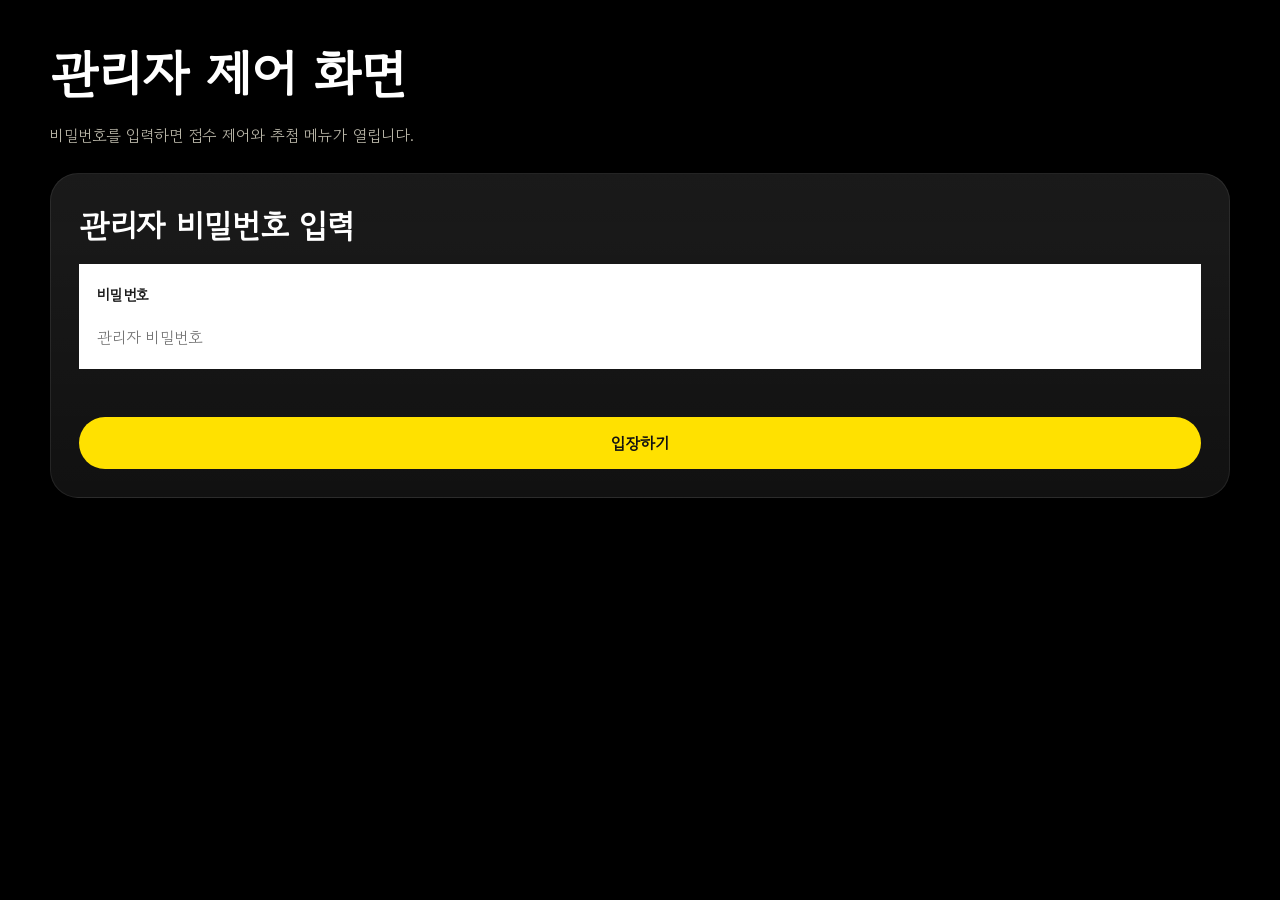
==== admin.html @ 6914e25c "디자인 작업 1차" ====
<!doctype html>
<html lang="ko">
  <head>
    <meta charset="UTF-8" />
    <meta name="viewport" content="width=device-width, initial-scale=1.0" />
    <title>덕담 메시지월 관리자</title>
    <link rel="preconnect" href="https://fonts.googleapis.com" />
    <link rel="preconnect" href="https://fonts.gstatic.com" crossorigin />
    <link
      href="https://fonts.googleapis.com/css2?family=Gowun+Dodum&family=Marcellus&display=swap"
      rel="stylesheet"
    />
    <link rel="stylesheet" href="./styles.css?v=admin-mobile-6" />
  </head>
  <body class="admin-page">
    <div class="page-shell">
      <header class="admin-hero">
        <h1>관리자 제어 화면</h1>
        <p>비밀번호를 입력하면 접수 제어와 추첨 메뉴가 열립니다.</p>
      </header>

      <section class="card-panel auth-panel" id="admin-auth-section">
        <div class="section-head admin-auth-head">
          <div>
            <h2>관리자 비밀번호 입력</h2>
          </div>
        </div>

        <form class="message-form" id="admin-auth-form">
          <div class="admin-auth-card">
            <label class="field">
              <span>비밀번호</span>
              <input id="admin-password" name="password" type="password" placeholder="관리자 비밀번호" required />
            </label>
          </div>

          <div class="admin-auth-meta">
            <p id="admin-login-status"></p>
          </div>

          <button class="primary-button guest-submit-button admin-submit-button" type="submit">입장하기</button>
        </form>
      </section>

      <main class="admin-layout" id="admin-control-section" hidden>
        <section class="card-panel admin-control-panel">
          <div class="section-head">
            <div>
              <p class="section-kicker">Event Control</p>
              <h2>접수 상태</h2>
            </div>
            <span class="status-pill is-open" id="admin-status-pill">접수 중</span>
          </div>

          <div class="admin-toolbar">
            <button class="primary-button admin-action-button" id="toggle-submission-button" type="button">
              덕담 접수 중지하기
            </button>
            <button class="secondary-button admin-ghost-button" id="sign-out-button" type="button" hidden>
              로그아웃
            </button>
          </div>

          <div class="admin-stats">
            <div class="stat-box">
              <span class="stat-label">전체 덕담</span>
              <strong class="stat-value" id="message-count">0</strong>
            </div>
            <div class="stat-box">
              <span class="stat-label">누적 추첨</span>
              <strong class="stat-value" id="winner-count">0회</strong>
            </div>
          </div>
          <p class="inline-status" id="admin-control-status">관리자 로그인 상태입니다.</p>
        </section>

        <section class="card-panel admin-draw-panel">
          <div class="section-head">
            <div>
              <p class="section-kicker">Lucky Draw</p>
              <h2>랜덤 추첨</h2>
              <p class="inline-status">덕담 접수를 중지해야 랜덤 추첨이 가능합니다.</p>
            </div>
          </div>

          <button class="primary-button admin-action-button" id="draw-winner-button" type="button">
            랜덤으로 한 명 선정하기
          </button>

          <article class="winner-card" id="winner-card">
            <p class="winner-badge">당첨자 발표</p>
            <h3 id="winner-name">아직 추첨 전입니다</h3>
            <p id="winner-message">
              버튼을 누르면 등록된 덕담 중 하나가 여기 표시됩니다.
            </p>
          </article>
        </section>

        <section class="card-panel admin-list-panel">
          <div class="section-head">
            <div>
              <p class="section-kicker">Entries</p>
              <h2>등록된 덕담 목록</h2>
            </div>
          </div>

          <div class="admin-message-list" id="admin-message-list"></div>
        </section>
      </main>
    </div>

    <script type="module" src="./admin.js?v=admin-mobile-6"></script>
  </body>
</html>
---- styles.css ----
:root {
  --bg: #f8f0e7;
  --bg-accent: #f1dfcf;
  --surface: rgba(255, 251, 247, 0.86);
  --surface-strong: #fffaf4;
  --text: #35251f;
  --muted: #7f655a;
  --line: rgba(90, 61, 47, 0.12);
  --primary: #c56a4a;
  --primary-strong: #a85235;
  --green: #2f7d55;
  --red: #b14d4d;
  --shadow: 0 24px 60px rgba(103, 67, 52, 0.12);
  --radius-lg: 28px;
  --radius-md: 20px;
  --radius-sm: 14px;
}

* {
  box-sizing: border-box;
}

[hidden] {
  display: none !important;
}

body {
  margin: 0;
  min-height: 100vh;
  color: var(--text);
  font-family: "Gowun Dodum", sans-serif;
  background:
    radial-gradient(circle at top left, rgba(255, 255, 255, 0.75), transparent 32%),
    linear-gradient(135deg, #f8efe6 0%, #f4e3d4 52%, #ebd4c6 100%);
}

body::before,
body::after {
  content: "";
  position: fixed;
  inset: auto;
  z-index: -1;
  border-radius: 999px;
  filter: blur(10px);
}

body::before {
  width: 240px;
  height: 240px;
  top: 80px;
  right: -60px;
  background: rgba(197, 106, 74, 0.14);
}

body::after {
  width: 260px;
  height: 260px;
  left: -90px;
  bottom: 120px;
  background: rgba(142, 104, 72, 0.1);
}

.page-shell {
  width: min(1180px, calc(100% - 32px));
  margin: 0 auto;
  padding: 36px 0 56px;
}

.guest-page {
  background: #000000;
  color: #fffdf6;
}

.admin-page {
  background: #000000;
  color: #fffdf6;
}

.guest-page::before {
  display: none;
}

.guest-page::after {
  display: none;
}

.admin-page::before,
.admin-page::after {
  display: none;
}

.hero {
  padding: 36px 32px;
  text-align: center;
}

.hero.compact {
  padding-bottom: 24px;
}

.hero-eyebrow,
.section-kicker,
.winner-badge {
  margin: 0 0 10px;
  color: var(--primary-strong);
  letter-spacing: 0.16em;
  text-transform: uppercase;
  font-size: 0.75rem;
}

.hero h1,
.section-head h2,
.winner-card h3 {
  margin: 0;
  font-family: "Marcellus", serif;
  font-weight: 400;
}

.hero h1 {
  font-size: clamp(2.1rem, 5vw, 4.2rem);
  line-height: 1.1;
}

.hero-copy {
  width: min(620px, 100%);
  margin: 18px auto 0;
  color: var(--muted);
  font-size: 1.02rem;
  line-height: 1.75;
}

.guest-layout,
.admin-layout {
  display: grid;
  gap: 22px;
}

.guest-layout {
  grid-template-columns: 1.55fr 1fr;
  align-items: start;
}

.admin-layout {
  grid-template-columns: repeat(2, minmax(0, 1fr));
}

.admin-list-panel {
  grid-column: 1 / -1;
}

.card-panel {
  border: 1px solid rgba(255, 255, 255, 0.62);
  border-radius: var(--radius-lg);
  padding: 28px;
  background: var(--surface);
  box-shadow: var(--shadow);
  backdrop-filter: blur(12px);
}

.admin-page .card-panel {
  border-color: rgba(255, 255, 255, 0.08);
  background:
    linear-gradient(180deg, rgba(255, 255, 255, 0.08), rgba(255, 255, 255, 0.04)),
    rgba(9, 9, 9, 0.82);
  box-shadow: none;
  color: #fffdf6;
}

.guest-stage {
  display: grid;
  gap: 28px;
}

.admin-hero {
  margin-bottom: 24px;
}

.admin-hero h1 {
  margin: 0;
  color: #ffffff;
  font-family: "Gowun Dodum", sans-serif;
  font-size: clamp(2rem, 6vw, 3.2rem);
  font-weight: 700;
}

.admin-hero p {
  margin: 12px 0 0;
  color: rgba(255, 251, 232, 0.72);
  line-height: 1.7;
}

.guest-wall-section {
  min-height: 100svh;
  display: grid;
  align-content: start;
  gap: 24px;
  padding: 8px 0 24px;
}

.guest-wall-copy {
  width: min(680px, 100%);
}

.guest-wall-copy h1 {
  margin: 0;
  font-family: "Gowun Dodum", sans-serif;
  font-size: clamp(2.2rem, 8vw, 4.6rem);
  font-weight: 700;
  line-height: 1.05;
}

.guest-wall-copy p {
  margin: 16px 0 0;
  max-width: 30rem;
  color: rgba(255, 251, 232, 0.72);
  line-height: 1.75;
}

.guest-winner-banner.winner-banner {
  margin-bottom: 0;
  width: fit-content;
  max-width: 100%;
  margin-inline: auto;
  padding: 14px 18px;
  border: 0 !important;
  background: rgba(90, 90, 90, 0.5) !important;
  box-shadow: none !important;
  color: #fffbea;
  border-radius: 18px;
}

.guest-winner-banner .winner-badge,
.guest-winner-banner p {
  color: inherit;
}

.guest-winner-banner #winner-banner-bubble {
  margin-top: 6px;
  display: flex;
  justify-content: center;
}

.guest-winner-banner .winner-badge {
  margin-bottom: 8px;
  width: 100%;
  text-align: center;
  font-size: 1.2rem;
  font-weight: 700;
  letter-spacing: 0;
  text-transform: none;
  color: #ffe100;
}

.winner-bubble {
  width: min(100%, 320px);
  min-width: min(100%, 320px);
  height: auto;
  min-height: 58px;
  padding-right: 10px;
}

.guest-wall-board {
  position: relative;
  overflow: hidden;
  display: grid;
  gap: 10px;
  min-height: 58vh;
  padding: 18px 0 8px;
  mask-image: linear-gradient(180deg, transparent 0%, #000 8%, #000 92%, transparent 100%);
}

.message-lane {
  overflow: hidden;
}

.message-track {
  width: max-content;
  display: flex;
  align-items: center;
  gap: 10px;
  animation: guest-marquee var(--lane-duration, 52s) linear infinite;
}

.message-lane.is-reverse .message-track {
  animation-direction: reverse;
}

.message-slot {
  width: 188px;
  min-width: 188px;
  height: 58px;
  border-radius: 999px;
}

.message-slot.is-message {
  display: flex;
  align-items: center;
  gap: 6px;
  padding: 6px 3px 6px 7px;
  background: #ffffff;
  color: #171717;
  box-shadow: 0 14px 30px rgba(0, 0, 0, 0.24);
}

.message-slot.is-message.is-expanded {
  width: 276px;
  min-width: 276px;
  height: 58px;
}

.message-slot.is-empty {
  opacity: 0.95;
  box-shadow: inset 0 0 0 1px rgba(255, 255, 255, 0.05);
}

.message-slot.is-empty.is-circle {
  width: 56px;
  min-width: 56px;
  border-radius: 999px;
}

.message-slot.is-empty.is-capsule {
  width: 168px;
  min-width: 168px;
}

.message-avatar {
  width: 32px;
  height: 32px;
  display: inline-flex;
  align-items: center;
  justify-content: center;
  font-size: 0.85rem;
  font-weight: 700;
  color: #ffffff;
  border-radius: 999px;
}

.message-slot.avatar-blue .message-avatar {
  background: #1ea7f0;
}

.message-slot.avatar-yellow .message-avatar {
  background: #ffe100;
  color: #161616;
}

.message-slot.avatar-green .message-avatar {
  background: #93c83f;
}

.message-pill-copy {
  min-width: 0;
  flex: 1;
  display: flex;
  flex-direction: column;
  justify-content: center;
  padding-right: 0;
  margin-right: 0;
}

.message-pill-author,
.message-pill-text {
  margin: 0;
}

.message-pill-author {
  font-size: 0.68rem;
  opacity: 0.62;
  line-height: 1.1;
  width: 100%;
}

.message-pill-text {
  margin-top: 1px;
  font-size: 0.8rem;
  line-height: 1.16;
  width: 100%;
  max-width: none;
  letter-spacing: -0.01em;
  white-space: normal;
  overflow: hidden;
  display: -webkit-box;
  -webkit-line-clamp: 2;
  -webkit-box-orient: vertical;
}

.message-slot.is-message.is-expanded .message-pill-text {
  width: 100%;
  max-width: none;
}

.theme-blue {
  background: #1ea7f0;
}

.theme-yellow {
  background: #ffe100;
}

.theme-green {
  background: #abd34d;
}

.guest-scroll-cta {
  justify-self: center;
  display: inline-flex;
  align-items: center;
  justify-content: center;
  padding: 14px 20px;
  border: 1px solid rgba(255, 255, 255, 0.18);
  border-radius: 999px;
  color: #fff8d6;
  text-decoration: none;
  background: rgba(255, 255, 255, 0.06);
  backdrop-filter: blur(10px);
}

.message-spotlight {
  position: fixed;
  inset: 0;
  z-index: 30;
  display: grid;
  place-items: center;
  padding: 24px;
  pointer-events: none;
  background: rgba(0, 0, 0, 0.08);
  opacity: 0;
  transition: opacity 240ms ease;
}

.message-spotlight.is-visible {
  opacity: 1;
}

.message-spotlight-card {
  width: min(92vw, 420px);
  padding: 24px 22px;
  border-radius: 28px;
  background:
    radial-gradient(circle at top right, rgba(255, 224, 72, 0.36), transparent 24%),
    rgba(255, 255, 255, 0.98);
  color: #111111;
  box-shadow: 0 28px 60px rgba(0, 0, 0, 0.28);
  text-align: center;
  transform: translateY(12px) scale(0.96);
  transition:
    transform 280ms ease,
    opacity 280ms ease;
}

.message-spotlight.is-visible .message-spotlight-card {
  transform: translateY(0) scale(1);
}

.message-spotlight-card h2 {
  margin: 0;
  font-family: "Marcellus", serif;
  font-size: clamp(2rem, 7vw, 2.8rem);
}

.message-spotlight-card p:last-child {
  margin: 10px 0 0;
  line-height: 1.7;
}

.guest-form-section {
  width: min(720px, 100%);
  margin: 0 auto;
  border-color: rgba(255, 255, 255, 0.08);
  background: transparent;
  box-shadow: none;
  backdrop-filter: none;
  color: #fffdf6;
}

.guest-form-head {
  margin-bottom: 16px;
}

.guest-form-head h2 {
  color: #ffffff;
  font-family: "Gowun Dodum", sans-serif;
  font-size: clamp(1.4rem, 4vw, 2rem);
  font-weight: 700;
}

.guest-form-card {
  padding: 20px 18px;
  border-radius: 0;
  background: #ffffff;
}

.guest-form-section .field + .field {
  margin-top: 18px;
}

.guest-form-section .field span {
  color: #1c1c1c;
  font-weight: 700;
  font-size: 0.92rem;
}

.guest-form-section input,
.guest-form-section textarea {
  border: 0;
  border-radius: 0;
  padding: 10px 0 0;
  background: transparent;
  color: #1d1d1d;
  box-shadow: none;
}

.guest-form-section input::placeholder,
.guest-form-section textarea::placeholder {
  color: #8d8d8d;
}

.guest-form-section input:focus,
.guest-form-section textarea:focus {
  outline: none;
  border-color: transparent;
}

.guest-form-section textarea {
  min-height: 130px;
}

.guest-form-meta-block {
  margin-top: 0;
}

.guest-form-meta-block p {
  margin: 0;
  color: transparent;
  font-size: 0.92rem;
  line-height: 0;
  min-height: 0;
}

.guest-submit-button {
  width: 100%;
  margin-top: 16px;
  padding: 14px 18px;
  border: 0;
  border-radius: 5px;
  background: #ffe100 !important;
  color: #111111 !important;
  font-weight: 700;
  box-shadow: none;
}

.guest-submit-button:hover {
  background: #f2d500 !important;
  transform: none;
}

.guest-submit-button:disabled {
  background: #5f5f5f !important;
  color: #ffffff !important;
  cursor: not-allowed;
  opacity: 1;
}

.admin-action-button {
  border-radius: 6px;
  background: #ffe100;
  color: #111111;
  font-weight: 700;
}

.admin-action-button:hover {
  background: #f2d500;
}

.admin-action-button:disabled {
  background: #8f8f8f;
  color: #2c2c2c;
  cursor: not-allowed;
}

.admin-ghost-button {
  border-radius: 6px;
  background: rgba(255, 255, 255, 0.08);
  color: #ffffff;
}

.admin-ghost-button:hover {
  background: rgba(255, 255, 255, 0.14);
}

.winner-banner {
  margin-bottom: 22px;
  background:
    radial-gradient(circle at top right, rgba(255, 231, 191, 0.7), transparent 28%),
    linear-gradient(180deg, rgba(255, 255, 255, 0.94), rgba(253, 245, 232, 0.96));
}

.winner-banner h2 {
  margin: 0 0 10px;
  font-family: "Marcellus", serif;
  font-size: clamp(1.6rem, 4vw, 2.4rem);
}

.winner-banner p:last-child {
  margin: 0;
  line-height: 1.8;
}

.section-head {
  display: flex;
  align-items: start;
  justify-content: space-between;
  gap: 16px;
  margin-bottom: 22px;
}

.section-head h2 {
  font-size: 1.8rem;
}

.status-pill {
  display: inline-flex;
  align-items: center;
  justify-content: center;
  min-width: 84px;
  padding: 10px 16px;
  border-radius: 999px;
  font-size: 0.92rem;
  color: white;
}

.status-pill.is-open {
  background: var(--green);
}

.status-pill.is-closed {
  background: var(--red);
}

.message-wall {
  display: grid;
  grid-template-columns: repeat(2, minmax(0, 1fr));
  gap: 16px;
}

.message-card,
.admin-message-item,
.winner-card,
.stat-box {
  border: 1px solid var(--line);
  border-radius: var(--radius-md);
  background: var(--surface-strong);
}

.message-card {
  min-height: 168px;
  padding: 22px 20px;
  display: flex;
  flex-direction: column;
  justify-content: space-between;
  background:
    linear-gradient(180deg, rgba(255, 255, 255, 0.95), rgba(250, 239, 230, 0.95)),
    var(--surface-strong);
}

.message-card.featured {
  grid-column: span 2;
  min-height: 186px;
  background:
    linear-gradient(135deg, rgba(255, 248, 239, 0.98), rgba(244, 222, 205, 0.95)),
    var(--surface-strong);
}

.message-text {
  margin: 0;
  font-size: 1.06rem;
  line-height: 1.8;
}

.message-author {
  margin: 20px 0 0;
  color: var(--muted);
  text-align: right;
}

.message-form {
  display: grid;
  gap: 16px;
}

.field {
  display: grid;
  gap: 10px;
}

.field span,
.stat-label {
  color: var(--muted);
  font-size: 0.95rem;
}

input,
textarea,
button {
  font: inherit;
}

input,
textarea {
  width: 100%;
  border: 1px solid rgba(112, 77, 63, 0.18);
  border-radius: var(--radius-sm);
  padding: 14px 16px;
  background: rgba(255, 255, 255, 0.82);
  color: var(--text);
}

input:focus,
textarea:focus {
  outline: 2px solid rgba(197, 106, 74, 0.28);
  border-color: var(--primary);
}

textarea {
  resize: vertical;
  min-height: 140px;
}

.form-meta {
  display: flex;
  align-items: center;
  justify-content: space-between;
  gap: 16px;
}

.form-meta p {
  margin: 0;
  color: var(--muted);
  font-size: 0.92rem;
  line-height: 1.6;
}

.primary-button,
.secondary-button {
  border: 0;
  border-radius: 999px;
  padding: 14px 22px;
  cursor: pointer;
  transition:
    transform 160ms ease,
    background-color 160ms ease,
    opacity 160ms ease;
}

.primary-button {
  background: var(--primary);
  color: white;
}

.primary-button:hover,
.secondary-button:hover {
  transform: translateY(-1px);
}

.primary-button:hover {
  background: var(--primary-strong);
}

.secondary-button {
  background: rgba(197, 106, 74, 0.1);
  color: var(--primary-strong);
}

.secondary-button:hover {
  background: rgba(197, 106, 74, 0.16);
}

.admin-control-panel,
.admin-draw-panel {
  display: grid;
  gap: 20px;
}

.admin-toolbar {
  display: flex;
  flex-wrap: wrap;
  gap: 12px;
}

.auth-panel {
  margin-bottom: 22px;
}

.admin-auth-head {
  margin-bottom: 16px;
}

.admin-auth-head h2 {
  color: #ffffff;
  font-family: "Gowun Dodum", sans-serif;
  font-size: clamp(1.4rem, 4vw, 2rem);
  font-weight: 700;
}

.admin-auth-card {
  padding: 20px 18px;
  border-radius: 0;
  background: #ffffff;
}

.admin-auth-card .field span {
  color: #1c1c1c;
  font-weight: 700;
  font-size: 0.92rem;
}

.admin-auth-card input {
  border: 0;
  border-radius: 0;
  padding: 10px 0 0;
  background: transparent;
  color: #1d1d1d;
  box-shadow: none;
}

.admin-auth-card input:focus {
  outline: none;
}

.admin-auth-meta {
  margin-top: 0;
}

.admin-auth-meta p {
  margin: 0;
  color: transparent;
  font-size: 0.92rem;
  line-height: 0;
  min-height: 0;
}

.admin-submit-button {
  margin-top: 16px;
}

.inline-status {
  margin: 0;
  color: rgba(255, 251, 232, 0.72);
  line-height: 1.6;
}

.admin-stats {
  display: grid;
  grid-template-columns: repeat(2, minmax(0, 1fr));
  gap: 14px;
}

.stat-box {
  padding: 20px;
  background: rgba(255, 255, 255, 0.08);
  border-color: rgba(255, 255, 255, 0.08);
}

.stat-value {
  display: block;
  margin-top: 8px;
  font-size: 1.45rem;
}

.winner-card {
  padding: 24px;
  min-height: 240px;
  display: grid;
  align-content: start;
  gap: 12px;
  color: #171717;
  background:
    radial-gradient(circle at top right, rgba(255, 231, 191, 0.7), transparent 28%),
    linear-gradient(180deg, rgba(255, 255, 255, 0.95), rgba(253, 245, 232, 0.95));
}

.winner-card h3 {
  font-size: 2rem;
  color: #171717;
}

.winner-card p {
  margin: 0;
  color: #3a342f;
  line-height: 1.75;
}

.admin-message-list {
  display: grid;
  grid-template-columns: repeat(2, minmax(0, 1fr));
  gap: 14px;
}

.admin-message-item {
  padding: 18px;
  background: #ffffff;
  color: #171717;
  border-color: rgba(0, 0, 0, 0.04);
}

.admin-message-item strong {
  display: block;
  margin-bottom: 10px;
  font-size: 1rem;
}

.admin-message-item p {
  margin: 0;
  line-height: 1.7;
}

@media (max-width: 960px) {
  .guest-layout,
  .admin-layout,
  .message-wall,
  .admin-message-list {
    grid-template-columns: 1fr;
  }

  .message-card.featured {
    grid-column: auto;
  }
}

@media (max-width: 640px) {
  .page-shell {
    width: min(100% - 20px, 1180px);
    padding: 18px 0 34px;
  }

  .hero,
  .card-panel {
    padding: 20px;
  }

  .form-meta,
  .section-head {
    flex-direction: column;
    align-items: stretch;
  }

  .primary-button,
  .secondary-button {
    width: 100%;
  }

  .guest-wall-copy p {
    max-width: none;
  }

  .guest-wall-board {
    min-height: 60svh;
  }

  .message-slot {
    width: 168px;
    min-width: 168px;
    height: 54px;
  }

  .message-slot.is-message.is-expanded {
    width: 236px;
    min-width: 236px;
    height: 54px;
  }

  .message-slot.is-empty.is-circle {
    width: 52px;
    min-width: 52px;
  }

  .message-slot.is-empty.is-capsule {
    width: 168px;
    min-width: 168px;
  }

  .message-avatar {
    width: 28px;
    height: 28px;
  }

  .guest-form-card {
    padding: 18px 16px;
  }
}

@keyframes guest-marquee {
  from {
    transform: translateX(0);
  }

  to {
    transform: translateX(calc(-50% - 5px));
  }
}
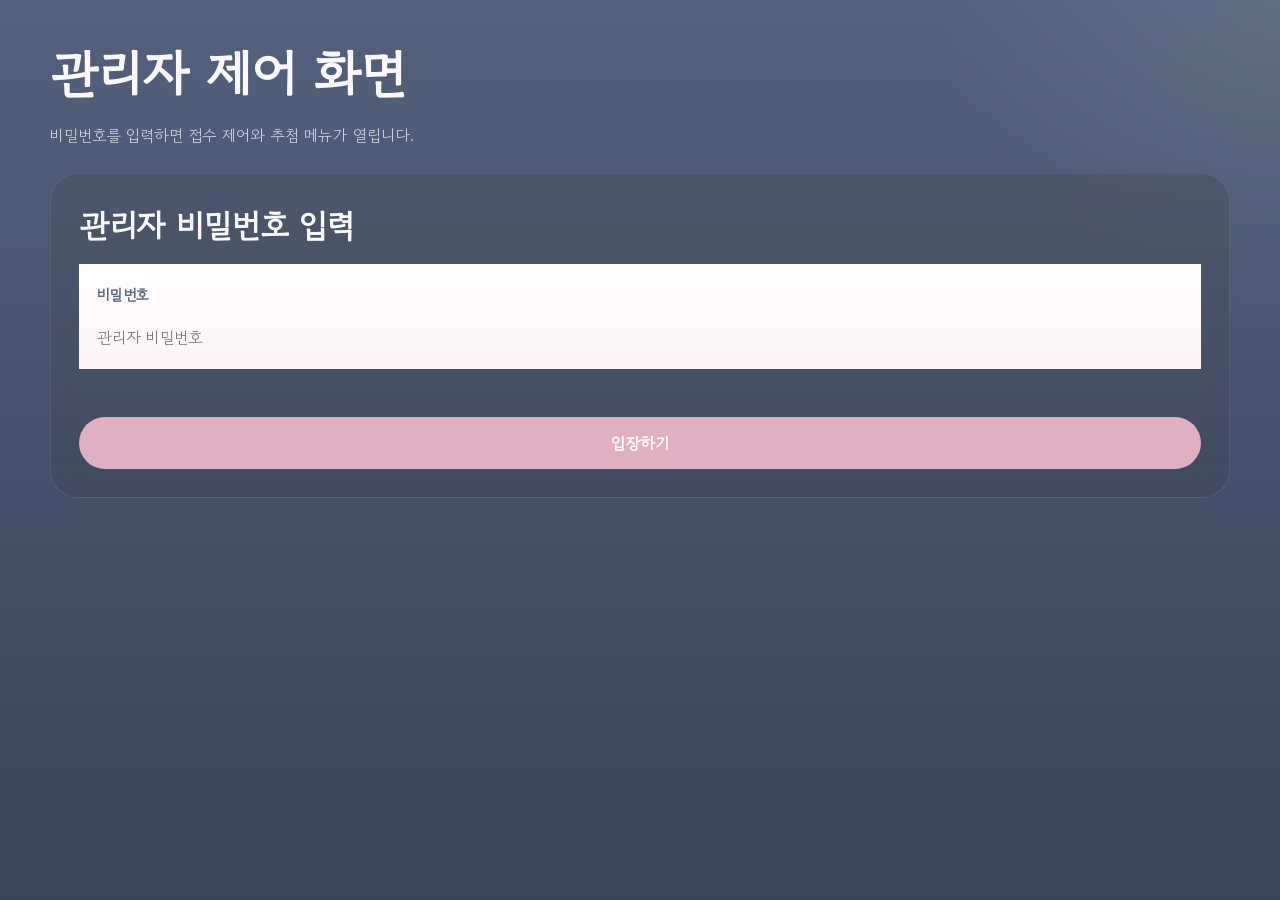
==== commit 497ead28: "당첨 로직 수정, 사회자 사이트 안내 수정" ====
--- a/admin.html
+++ b/admin.html
@@ -3,34 +3,44 @@
   <head>
     <meta charset="UTF-8" />
     <meta name="viewport" content="width=device-width, initial-scale=1.0" />
-    <title>덕담 메시지월 관리자</title>
+    <title>&#xB355;&#xB2F4; &#xBA54;&#xC2DC;&#xC9C0; &#xAD00;&#xB9AC;&#xC790;</title>
     <link rel="preconnect" href="https://fonts.googleapis.com" />
     <link rel="preconnect" href="https://fonts.gstatic.com" crossorigin />
     <link
       href="https://fonts.googleapis.com/css2?family=Gowun+Dodum&family=Marcellus&display=swap"
       rel="stylesheet"
     />
-    <link rel="stylesheet" href="./styles.css?v=admin-mobile-6" />
+    <link rel="stylesheet" href="./styles.css?v=admin-mobile-13" />
   </head>
   <body class="admin-page">
     <div class="page-shell">
       <header class="admin-hero">
-        <h1>관리자 제어 화면</h1>
-        <p>비밀번호를 입력하면 접수 제어와 추첨 메뉴가 열립니다.</p>
+        <h1>&#xAD00;&#xB9AC;&#xC790; &#xC81C;&#xC5B4; &#xD654;&#xBA74;</h1>
+        <p>
+          &#xBE44;&#xBC00;&#xBC88;&#xD638;&#xB97C; &#xC785;&#xB825;&#xD558;&#xBA74;
+          &#xC811;&#xC218; &#xC81C;&#xC5B4;&#xC640; &#xCD94;&#xCCA8;
+          &#xBA54;&#xB274;&#xAC00; &#xC5F4;&#xB9BD;&#xB2C8;&#xB2E4;.
+        </p>
       </header>
 
       <section class="card-panel auth-panel" id="admin-auth-section">
         <div class="section-head admin-auth-head">
           <div>
-            <h2>관리자 비밀번호 입력</h2>
+            <h2>&#xAD00;&#xB9AC;&#xC790; &#xBE44;&#xBC00;&#xBC88;&#xD638; &#xC785;&#xB825;</h2>
           </div>
         </div>
 
         <form class="message-form" id="admin-auth-form">
           <div class="admin-auth-card">
             <label class="field">
-              <span>비밀번호</span>
-              <input id="admin-password" name="password" type="password" placeholder="관리자 비밀번호" required />
+              <span>&#xBE44;&#xBC00;&#xBC88;&#xD638;</span>
+              <input
+                id="admin-password"
+                name="password"
+                type="password"
+                placeholder="&#xAD00;&#xB9AC;&#xC790; &#xBE44;&#xBC00;&#xBC88;&#xD638;"
+                required
+              />
             </label>
           </div>
 
@@ -38,69 +48,111 @@
             <p id="admin-login-status"></p>
           </div>
 
-          <button class="primary-button guest-submit-button admin-submit-button" type="submit">입장하기</button>
+          <button class="primary-button guest-submit-button admin-submit-button" type="submit">
+            &#xC785;&#xC7A5;&#xD558;&#xAE30;
+          </button>
         </form>
       </section>
 
       <main class="admin-layout" id="admin-control-section" hidden>
         <section class="card-panel admin-control-panel">
           <div class="section-head">
-            <div>
+            <div class="admin-status-head">
               <p class="section-kicker">Event Control</p>
-              <h2>접수 상태</h2>
+              <div class="admin-status-title-row">
+                <h2>&#xC811;&#xC218; &#xC0C1;&#xD0DC;</h2>
+                <span class="admin-status-chip is-open" id="admin-status-pill">
+                  &#xC811;&#xC218; &#xC911;
+                </span>
+              </div>
             </div>
-            <span class="status-pill is-open" id="admin-status-pill">접수 중</span>
           </div>
 
           <div class="admin-toolbar">
             <button class="primary-button admin-action-button" id="toggle-submission-button" type="button">
-              덕담 접수 중지하기
+              &#xB355;&#xB2F4; &#xC811;&#xC218; &#xC911;&#xC9C0;&#xD558;&#xAE30;
             </button>
-            <button class="secondary-button admin-ghost-button" id="sign-out-button" type="button" hidden>
-              로그아웃
+            <button class="admin-panel-button admin-panel-button-danger" id="reset-winners-button" type="button">
+              &#xB2F9;&#xCCA8; &#xC815;&#xBCF4; &#xCD08;&#xAE30;&#xD654;&#xD558;&#xAE30;
             </button>
           </div>
 
           <div class="admin-stats">
             <div class="stat-box">
-              <span class="stat-label">전체 덕담</span>
+              <span class="stat-label">&#xC804;&#xCCB4; &#xB355;&#xB2F4;</span>
               <strong class="stat-value" id="message-count">0</strong>
             </div>
             <div class="stat-box">
-              <span class="stat-label">누적 추첨</span>
-              <strong class="stat-value" id="winner-count">0회</strong>
+              <span class="stat-label">&#xD604;&#xC7AC; &#xC2DC;&#xAC04;</span>
+              <strong class="stat-value" id="panel-current-time">--:--:--</strong>
+            </div>
+            <div class="stat-box">
+              <span class="stat-label">&#xC608;&#xC2DD; &#xC2DC;&#xAC04; &#xAE30;&#xC900;</span>
+              <strong class="stat-value" id="panel-time-diff">-</strong>
             </div>
           </div>
-          <p class="inline-status" id="admin-control-status">관리자 로그인 상태입니다.</p>
+          <p class="inline-status" id="admin-control-status">
+            &#xAD00;&#xB9AC;&#xC790; &#xB85C;&#xADF8;&#xC778; &#xC0C1;&#xD0DC;&#xC785;&#xB2C8;&#xB2E4;.
+          </p>
         </section>
 
         <section class="card-panel admin-draw-panel">
           <div class="section-head">
             <div>
               <p class="section-kicker">Lucky Draw</p>
-              <h2>랜덤 추첨</h2>
-              <p class="inline-status">덕담 접수를 중지해야 랜덤 추첨이 가능합니다.</p>
+              <h2>&#xB79C;&#xB364; &#xCD94;&#xCCA8;</h2>
+              <div class="inline-status admin-draw-copy">
+                <p>&#xB355;&#xB2F4; &#xC811;&#xC218;&#xB97C; &#xC911;&#xC9C0;&#xD574;&#xC57C; &#xB79C;&#xB364; &#xCD94;&#xCCA8;&#xC774; &#xAC00;&#xB2A5;&#xD569;&#xB2C8;&#xB2E4;.</p>
+                <p><strong>1&#xB4F1;</strong>: &#xBC1C;&#xBCA0;&#xB2C8; 12&#xB144;&#xC0B0; &#xB354;&#xBE14;&#xC6B0;&#xB4DC;</p>
+                <p><strong>2&#xB4F1;</strong>: &#xBC30;&#xB2EC;&#xC758;&#xBBFC;&#xC871; 5&#xB9CC;&#xC6D0; &#xC0C1;&#xD488;&#xAD8C;</p>
+                <p><strong>3&#xB4F1;</strong>: &#xC2A4;&#xD0E0;&#xB9AC; &#xD140;&#xBE14;&#xB7EC;</p>
+                <p><strong>&#xC815;&#xC131;&#xC0C1;</strong>: &#xD06C;&#xB818;&#xB4DC;&#xB9C8;&#xB871; &#xB9C8;&#xB871;&#xAE00;&#xB77C;&#xC138; 6ps</p>
+              </div>
             </div>
           </div>
 
-          <button class="primary-button admin-action-button" id="draw-winner-button" type="button">
-            랜덤으로 한 명 선정하기
-          </button>
+          <div class="admin-draw-row">
+            <label class="field admin-draw-field" for="draw-prize-tier">
+              <span>&#xCD94;&#xCCA8; &#xC0C1;&#xD488; &#xC120;&#xD0DD;</span>
+              <select id="draw-prize-tier">
+                <option value="1st">1&#xB4F1;</option>
+                <option value="2nd">2&#xB4F1;</option>
+                <option value="3rd" selected>3&#xB4F1;</option>
+              </select>
+            </label>
 
+            <button class="admin-panel-button admin-panel-button-primary" id="draw-winner-button" type="button">
+              &#xB79C;&#xB364;&#xC73C;&#xB85C; &#xD55C; &#xBA85; &#xC120;&#xC815;&#xD558;&#xAE30;
+            </button>
+          </div>
           <article class="winner-card" id="winner-card">
-            <p class="winner-badge">당첨자 발표</p>
-            <h3 id="winner-name">아직 추첨 전입니다</h3>
+            <p class="winner-badge" id="winner-tier-badge">
+              &#xB2F9;&#xCCA8;&#xC790; &#xBC1C;&#xD45C;
+            </p>
+            <h3 id="winner-name">
+              &#xC544;&#xC9C1; &#xCD94;&#xCCA8; &#xC804;&#xC785;&#xB2C8;&#xB2E4;
+            </h3>
             <p id="winner-message">
-              버튼을 누르면 등록된 덕담 중 하나가 여기 표시됩니다.
+              &#xBC84;&#xD2BC;&#xC744; &#xB204;&#xB974;&#xBA74; &#xB4F1;&#xB85D;&#xB41C;
+              &#xB355;&#xB2F4; &#xC911; &#xD558;&#xB098;&#xAC00; &#xC5EC;&#xAE30;&#xC5D0;
+              &#xD45C;&#xC2DC;&#xB429;&#xB2C8;&#xB2E4;.
             </p>
           </article>
+
+          <section class="winner-history">
+            <div class="winner-history-head">
+              <p class="section-kicker">History</p>
+              <h3>&#xC9C0;&#xAE08;&#xAE4C;&#xC9C0; &#xC120;&#xC815;&#xB41C; &#xD558;&#xAC1D;</h3>
+            </div>
+            <div class="winner-history-list" id="winner-history-list"></div>
+          </section>
         </section>
 
         <section class="card-panel admin-list-panel">
           <div class="section-head">
             <div>
               <p class="section-kicker">Entries</p>
-              <h2>등록된 덕담 목록</h2>
+              <h2>&#xB4F1;&#xB85D;&#xB41C; &#xB355;&#xB2F4; &#xBAA9;&#xB85D;</h2>
             </div>
           </div>
 
@@ -109,6 +161,6 @@
       </main>
     </div>
 
-    <script type="module" src="./admin.js?v=admin-mobile-6"></script>
+    <script type="module" src="./admin.js?v=admin-mobile-13"></script>
   </body>
 </html>
--- a/styles.css
+++ b/styles.css
@@ -1,16 +1,16 @@
 :root {
-  --bg: #f8f0e7;
-  --bg-accent: #f1dfcf;
-  --surface: rgba(255, 251, 247, 0.86);
-  --surface-strong: #fffaf4;
-  --text: #35251f;
-  --muted: #7f655a;
-  --line: rgba(90, 61, 47, 0.12);
-  --primary: #c56a4a;
-  --primary-strong: #a85235;
-  --green: #2f7d55;
-  --red: #b14d4d;
-  --shadow: 0 24px 60px rgba(103, 67, 52, 0.12);
+  --bg: #fff7fa;
+  --bg-accent: #f8e7ef;
+  --surface: rgba(255, 252, 254, 0.95);
+  --surface-strong: #fffdfd;
+  --text: #44506b;
+  --muted: #7f8596;
+  --line: rgba(139, 147, 170, 0.16);
+  --primary: #dca6bc;
+  --primary-strong: #5d6f98;
+  --green: #5d6f98;
+  --red: #dba0b4;
+  --shadow: 0 24px 60px rgba(161, 143, 164, 0.14);
   --radius-lg: 28px;
   --radius-md: 20px;
   --radius-sm: 14px;
@@ -30,8 +30,9 @@
   color: var(--text);
   font-family: "Gowun Dodum", sans-serif;
   background:
-    radial-gradient(circle at top left, rgba(255, 255, 255, 0.75), transparent 32%),
-    linear-gradient(135deg, #f8efe6 0%, #f4e3d4 52%, #ebd4c6 100%);
+    radial-gradient(circle at top left, rgba(255, 255, 255, 0.98), transparent 28%),
+    radial-gradient(circle at bottom right, rgba(249, 223, 234, 0.3), transparent 24%),
+    linear-gradient(135deg, #fffdfd 0%, #fff5f9 50%, #f9e8f0 100%);
 }
 
 body::before,
@@ -49,7 +50,7 @@
   height: 240px;
   top: 80px;
   right: -60px;
-  background: rgba(197, 106, 74, 0.14);
+  background: rgba(231, 197, 212, 0.2);
 }
 
 body::after {
@@ -57,7 +58,7 @@
   height: 260px;
   left: -90px;
   bottom: 120px;
-  background: rgba(142, 104, 72, 0.1);
+  background: rgba(214, 219, 231, 0.2);
 }
 
 .page-shell {
@@ -67,13 +68,16 @@
 }
 
 .guest-page {
-  background: #000000;
-  color: #fffdf6;
+  background:
+    linear-gradient(180deg, #fffdfd 0%, #fff4f8 52%, #f8e5ee 100%);
+  color: var(--text);
 }
 
 .admin-page {
-  background: #000000;
-  color: #fffdf6;
+  background:
+    radial-gradient(circle at top right, rgba(214, 226, 216, 0.1), transparent 22%),
+    linear-gradient(180deg, #53617d 0%, #39435a 100%);
+  color: #f9f9fb;
 }
 
 .guest-page::before {
@@ -149,7 +153,7 @@
 }
 
 .card-panel {
-  border: 1px solid rgba(255, 255, 255, 0.62);
+  border: 1px solid rgba(255, 255, 255, 0.86);
   border-radius: var(--radius-lg);
   padding: 28px;
   background: var(--surface);
@@ -158,12 +162,12 @@
 }
 
 .admin-page .card-panel {
-  border-color: rgba(255, 255, 255, 0.08);
+  border-color: rgba(245, 243, 248, 0.1);
   background:
-    linear-gradient(180deg, rgba(255, 255, 255, 0.08), rgba(255, 255, 255, 0.04)),
-    rgba(9, 9, 9, 0.82);
+    linear-gradient(180deg, rgba(246, 248, 252, 0.09), rgba(246, 248, 252, 0.03)),
+    rgba(57, 67, 90, 0.84);
   box-shadow: none;
-  color: #fffdf6;
+  color: #f9f9fb;
 }
 
 .guest-stage {
@@ -177,7 +181,7 @@
 
 .admin-hero h1 {
   margin: 0;
-  color: #ffffff;
+  color: #f9f9fb;
   font-family: "Gowun Dodum", sans-serif;
   font-size: clamp(2rem, 6vw, 3.2rem);
   font-weight: 700;
@@ -185,7 +189,7 @@
 
 .admin-hero p {
   margin: 12px 0 0;
-  color: rgba(255, 251, 232, 0.72);
+  color: rgba(241, 244, 250, 0.76);
   line-height: 1.7;
 }
 
@@ -198,7 +202,7 @@
 }
 
 .guest-wall-copy {
-  width: min(680px, 100%);
+  width: min(760px, 100%);
 }
 
 .guest-wall-copy h1 {
@@ -211,22 +215,22 @@
 
 .guest-wall-copy p {
   margin: 16px 0 0;
-  max-width: 30rem;
-  color: rgba(255, 251, 232, 0.72);
+  max-width: 40rem;
+  color: #6e7592;
+  font-weight: 500;
   line-height: 1.75;
 }
 
 .guest-winner-banner.winner-banner {
   margin-bottom: 0;
-  width: fit-content;
-  max-width: 100%;
+  width: min(100%, 560px);
   margin-inline: auto;
-  padding: 14px 18px;
-  border: 0 !important;
-  background: rgba(90, 90, 90, 0.5) !important;
+  padding: 14px 12px 16px;
+  border: 1px solid rgba(139, 147, 170, 0.18) !important;
+  background: rgba(255, 252, 254, 0.96) !important;
   box-shadow: none !important;
-  color: #fffbea;
-  border-radius: 18px;
+  color: var(--text);
+  border-radius: 22px;
 }
 
 .guest-winner-banner .winner-badge,
@@ -241,22 +245,81 @@
 }
 
 .guest-winner-banner .winner-badge {
-  margin-bottom: 8px;
+  margin-bottom: 0;
   width: 100%;
   text-align: center;
-  font-size: 1.2rem;
-  font-weight: 700;
+  font-family: "Gowun Dodum", sans-serif;
+  font-size: 1.625rem;
+  font-weight: 800;
   letter-spacing: 0;
   text-transform: none;
-  color: #ffe100;
-}
-
-.winner-bubble {
-  width: min(100%, 320px);
-  min-width: min(100%, 320px);
+  color: var(--primary-strong);
+}
+
+.message-slot.winner-bubble {
+  width: 100%;
+  min-width: 100%;
+  max-width: 100%;
   height: auto;
-  min-height: 58px;
-  padding-right: 10px;
+  min-height: 92px;
+  padding: 12px 12px 12px 14px;
+}
+
+.winner-box {
+  display: flex;
+  align-items: center;
+  border-radius: 22px;
+  background: #fffefe !important;
+  border: 1px solid rgba(162, 170, 192, 0.2) !important;
+  box-shadow: none !important;
+}
+
+.winner-box-head {
+  display: flex;
+  align-items: center;
+}
+
+.winner-box-body {
+  display: flex;
+  align-items: center;
+  gap: 10px;
+  min-width: 0;
+  width: 100%;
+}
+
+.winner-badge-inline {
+  margin: 0;
+  letter-spacing: 0;
+  text-transform: none;
+  font-size: 1rem;
+  font-weight: 700;
+  color: #5b6788;
+}
+
+.winner-pill-copy {
+  gap: 4px;
+}
+
+.winner-box .winner-pill-author {
+  font-size: 1.5625rem;
+  line-height: 1.28;
+}
+
+.winner-box .winner-pill-text {
+  margin-top: 0;
+  font-size: 1.5625rem;
+  line-height: 1.42;
+  overflow: hidden;
+  display: -webkit-box;
+  -webkit-line-clamp: 4;
+  -webkit-box-orient: vertical;
+}
+
+.winner-box .message-avatar {
+  width: 44px;
+  height: 44px;
+  flex: 0 0 44px;
+  font-size: 1.15rem;
 }
 
 .guest-wall-board {
@@ -265,12 +328,13 @@
   display: grid;
   gap: 10px;
   min-height: 58vh;
-  padding: 18px 0 8px;
+  padding: 20px 0 12px;
   mask-image: linear-gradient(180deg, transparent 0%, #000 8%, #000 92%, transparent 100%);
 }
 
 .message-lane {
-  overflow: hidden;
+  overflow: visible;
+  padding: 6px 0;
 }
 
 .message-track {
@@ -288,7 +352,7 @@
 .message-slot {
   width: 188px;
   min-width: 188px;
-  height: 58px;
+  height: 68px;
   border-radius: 999px;
 }
 
@@ -296,26 +360,29 @@
   display: flex;
   align-items: center;
   gap: 6px;
-  padding: 6px 3px 6px 7px;
-  background: #ffffff;
-  color: #171717;
-  box-shadow: 0 14px 30px rgba(0, 0, 0, 0.24);
+  padding: 7px 4px 7px 8px;
+  background: linear-gradient(180deg, #fffefe 0%, #fcf4f8 100%);
+  color: #4a5674;
+  border: 1px solid rgba(162, 170, 192, 0.14);
+  box-shadow:
+    0 5px 10px rgba(96, 105, 138, 0.08),
+    0 1px 2px rgba(96, 105, 138, 0.05);
 }
 
 .message-slot.is-message.is-expanded {
   width: 276px;
   min-width: 276px;
-  height: 58px;
+  height: 68px;
 }
 
 .message-slot.is-empty {
   opacity: 0.95;
-  box-shadow: inset 0 0 0 1px rgba(255, 255, 255, 0.05);
+  box-shadow: inset 0 0 0 1px rgba(255, 255, 255, 0.2);
 }
 
 .message-slot.is-empty.is-circle {
-  width: 56px;
-  min-width: 56px;
+  width: 72px;
+  min-width: 72px;
   border-radius: 999px;
 }
 
@@ -325,28 +392,28 @@
 }
 
 .message-avatar {
-  width: 32px;
-  height: 32px;
+  width: 34px;
+  height: 34px;
   display: inline-flex;
   align-items: center;
   justify-content: center;
-  font-size: 0.85rem;
+  font-size: 0.95rem;
   font-weight: 700;
-  color: #ffffff;
+  color: #fbfaf4;
   border-radius: 999px;
 }
 
 .message-slot.avatar-blue .message-avatar {
-  background: #1ea7f0;
+  background: #96b7d5;
 }
 
 .message-slot.avatar-yellow .message-avatar {
-  background: #ffe100;
-  color: #161616;
+  background: #e3e5ea;
+  color: #53617d;
 }
 
 .message-slot.avatar-green .message-avatar {
-  background: #93c83f;
+  background: #d9b1c2;
 }
 
 .message-pill-copy {
@@ -365,16 +432,16 @@
 }
 
 .message-pill-author {
-  font-size: 0.68rem;
+  font-size: 0.8rem;
   opacity: 0.62;
-  line-height: 1.1;
+  line-height: 1.15;
   width: 100%;
 }
 
 .message-pill-text {
   margin-top: 1px;
-  font-size: 0.8rem;
-  line-height: 1.16;
+  font-size: 0.92rem;
+  line-height: 1.2;
   width: 100%;
   max-width: none;
   letter-spacing: -0.01em;
@@ -391,15 +458,15 @@
 }
 
 .theme-blue {
-  background: #1ea7f0;
+  background: #d9b1c2;
 }
 
 .theme-yellow {
-  background: #ffe100;
+  background: #dfe2e8;
 }
 
 .theme-green {
-  background: #abd34d;
+  background: #b1bdd9;
 }
 
 .guest-scroll-cta {
@@ -408,11 +475,13 @@
   align-items: center;
   justify-content: center;
   padding: 14px 20px;
-  border: 1px solid rgba(255, 255, 255, 0.18);
+  border: 1px solid rgba(103, 115, 153, 0.16);
   border-radius: 999px;
-  color: #fff8d6;
+  color: #5b6788;
+  font-weight: 700;
   text-decoration: none;
-  background: rgba(255, 255, 255, 0.06);
+  background: rgba(255, 252, 254, 0.92);
+  box-shadow: 0 12px 30px rgba(161, 143, 164, 0.12);
   backdrop-filter: blur(10px);
 }
 
@@ -438,10 +507,10 @@
   padding: 24px 22px;
   border-radius: 28px;
   background:
-    radial-gradient(circle at top right, rgba(255, 224, 72, 0.36), transparent 24%),
-    rgba(255, 255, 255, 0.98);
-  color: #111111;
-  box-shadow: 0 28px 60px rgba(0, 0, 0, 0.28);
+    radial-gradient(circle at top right, rgba(232, 206, 218, 0.5), transparent 24%),
+    linear-gradient(180deg, rgba(255, 254, 255, 0.99), rgba(249, 240, 245, 0.99));
+  color: #4a5674;
+  box-shadow: 0 28px 60px rgba(107, 101, 131, 0.22);
   text-align: center;
   transform: translateY(12px) scale(0.96);
   transition:
@@ -471,7 +540,7 @@
   background: transparent;
   box-shadow: none;
   backdrop-filter: none;
-  color: #fffdf6;
+  color: var(--text);
 }
 
 .guest-form-head {
@@ -479,7 +548,7 @@
 }
 
 .guest-form-head h2 {
-  color: #ffffff;
+  color: var(--text);
   font-family: "Gowun Dodum", sans-serif;
   font-size: clamp(1.4rem, 4vw, 2rem);
   font-weight: 700;
@@ -488,7 +557,7 @@
 .guest-form-card {
   padding: 20px 18px;
   border-radius: 0;
-  background: #ffffff;
+  background: linear-gradient(180deg, #fffefe 0%, #fbf3f7 100%);
 }
 
 .guest-form-section .field + .field {
@@ -496,7 +565,7 @@
 }
 
 .guest-form-section .field span {
-  color: #1c1c1c;
+  color: #5b6788;
   font-weight: 700;
   font-size: 0.92rem;
 }
@@ -507,13 +576,13 @@
   border-radius: 0;
   padding: 10px 0 0;
   background: transparent;
-  color: #1d1d1d;
+  color: #44506b;
   box-shadow: none;
 }
 
 .guest-form-section input::placeholder,
 .guest-form-section textarea::placeholder {
-  color: #8d8d8d;
+  color: #a8acba;
 }
 
 .guest-form-section input:focus,
@@ -544,56 +613,39 @@
   padding: 14px 18px;
   border: 0;
   border-radius: 5px;
-  background: #ffe100 !important;
-  color: #111111 !important;
+  background: #dfb0c1 !important;
+  color: #fffdfd !important;
   font-weight: 700;
   box-shadow: none;
 }
 
 .guest-submit-button:hover {
-  background: #f2d500 !important;
+  background: #cf9aaf !important;
   transform: none;
 }
 
 .guest-submit-button:disabled {
-  background: #5f5f5f !important;
-  color: #ffffff !important;
+  background: #9da0ad !important;
+  color: #f7f5f8 !important;
   cursor: not-allowed;
   opacity: 1;
 }
 
-.admin-action-button {
-  border-radius: 6px;
-  background: #ffe100;
-  color: #111111;
-  font-weight: 700;
-}
-
-.admin-action-button:hover {
-  background: #f2d500;
-}
-
-.admin-action-button:disabled {
-  background: #8f8f8f;
-  color: #2c2c2c;
-  cursor: not-allowed;
-}
-
 .admin-ghost-button {
   border-radius: 6px;
-  background: rgba(255, 255, 255, 0.08);
-  color: #ffffff;
+  background: rgba(244, 246, 251, 0.08);
+  color: #f9f9fb;
 }
 
 .admin-ghost-button:hover {
-  background: rgba(255, 255, 255, 0.14);
+  background: rgba(244, 246, 251, 0.14);
 }
 
 .winner-banner {
   margin-bottom: 22px;
   background:
-    radial-gradient(circle at top right, rgba(255, 231, 191, 0.7), transparent 28%),
-    linear-gradient(180deg, rgba(255, 255, 255, 0.94), rgba(253, 245, 232, 0.96));
+    radial-gradient(circle at top right, rgba(232, 206, 218, 0.76), transparent 28%),
+    linear-gradient(180deg, rgba(255, 254, 255, 0.97), rgba(248, 240, 245, 0.97));
 }
 
 .winner-banner h2 {
@@ -627,7 +679,7 @@
   padding: 10px 16px;
   border-radius: 999px;
   font-size: 0.92rem;
-  color: white;
+  color: #fffdfd;
 }
 
 .status-pill.is-open {
@@ -636,6 +688,39 @@
 
 .status-pill.is-closed {
   background: var(--red);
+}
+
+.admin-status-head {
+  display: grid;
+  gap: 8px;
+}
+
+.admin-status-title-row {
+  display: flex;
+  align-items: center;
+  gap: 10px;
+  flex-wrap: wrap;
+}
+
+.admin-status-chip {
+  display: inline-flex;
+  align-items: center;
+  justify-content: center;
+  min-width: 0;
+  padding: 5px 10px;
+  border-radius: 999px;
+  font-size: 0.82rem;
+  font-weight: 700;
+  line-height: 1;
+  color: #fffdfd;
+}
+
+.admin-status-chip.is-open {
+  background: var(--green);
+}
+
+.admin-status-chip.is-closed {
+  background: #c96b78;
 }
 
 .message-wall {
@@ -660,7 +745,7 @@
   flex-direction: column;
   justify-content: space-between;
   background:
-    linear-gradient(180deg, rgba(255, 255, 255, 0.95), rgba(250, 239, 230, 0.95)),
+    linear-gradient(180deg, rgba(255, 255, 255, 0.96), rgba(248, 240, 245, 0.95)),
     var(--surface-strong);
 }
 
@@ -668,7 +753,7 @@
   grid-column: span 2;
   min-height: 186px;
   background:
-    linear-gradient(135deg, rgba(255, 248, 239, 0.98), rgba(244, 222, 205, 0.95)),
+    linear-gradient(135deg, rgba(255, 254, 255, 0.99), rgba(233, 238, 246, 0.96)),
     var(--surface-strong);
 }
 
@@ -700,6 +785,10 @@
   font-size: 0.95rem;
 }
 
+.admin-page .field span {
+  color: rgba(241, 244, 250, 0.84);
+}
+
 input,
 textarea,
 button {
@@ -709,7 +798,7 @@
 input,
 textarea {
   width: 100%;
-  border: 1px solid rgba(112, 77, 63, 0.18);
+  border: 1px solid rgba(139, 147, 170, 0.18);
   border-radius: var(--radius-sm);
   padding: 14px 16px;
   background: rgba(255, 255, 255, 0.82);
@@ -718,13 +807,27 @@
 
 input:focus,
 textarea:focus {
-  outline: 2px solid rgba(197, 106, 74, 0.28);
+  outline: 2px solid rgba(143, 182, 140, 0.24);
   border-color: var(--primary);
 }
 
 textarea {
   resize: vertical;
   min-height: 140px;
+}
+
+select {
+  width: 100%;
+  border: 1px solid rgba(139, 147, 170, 0.18);
+  border-radius: var(--radius-sm);
+  padding: 14px 16px;
+  background: rgba(255, 255, 255, 0.82);
+  color: var(--text);
+}
+
+select:focus {
+  outline: 2px solid rgba(143, 182, 140, 0.24);
+  border-color: var(--primary);
 }
 
 .form-meta {
@@ -755,7 +858,7 @@
 
 .primary-button {
   background: var(--primary);
-  color: white;
+  color: #fffdfd;
 }
 
 .primary-button:hover,
@@ -768,18 +871,99 @@
 }
 
 .secondary-button {
-  background: rgba(197, 106, 74, 0.1);
+  background: rgba(223, 226, 232, 0.82);
   color: var(--primary-strong);
 }
 
 .secondary-button:hover {
-  background: rgba(197, 106, 74, 0.16);
+  background: rgba(209, 214, 223, 0.92);
 }
 
 .admin-control-panel,
 .admin-draw-panel {
   display: grid;
   gap: 20px;
+}
+
+.admin-control-panel {
+  align-content: start;
+}
+
+.admin-draw-field {
+  gap: 8px;
+}
+
+.admin-draw-row {
+  display: grid;
+  grid-template-columns: minmax(0, 1fr) minmax(0, 4fr);
+  gap: 12px;
+  align-items: end;
+}
+
+.admin-draw-row > * {
+  min-width: 0;
+}
+
+.admin-draw-row .admin-panel-button {
+  width: 100%;
+  min-height: 50px;
+  padding-top: 0;
+  padding-bottom: 0;
+}
+
+.admin-page .admin-draw-field select {
+  background: rgba(244, 246, 251, 0.96);
+  color: #39435a;
+  font-size: 1.1rem;
+  font-weight: 600;
+  text-align: center;
+  text-align-last: center;
+  min-height: 50px;
+}
+
+.admin-panel-button {
+  border: 0;
+  border-radius: 10px;
+  padding: 14px 18px;
+  font: inherit;
+  font-weight: 400;
+  line-height: 1.2;
+  cursor: pointer;
+  transition:
+    transform 160ms ease,
+    background-color 160ms ease,
+    opacity 160ms ease;
+}
+
+.admin-panel-button:hover {
+  transform: translateY(-1px);
+}
+
+.admin-panel-button:disabled {
+  background: #80889b;
+  color: #eef1f7;
+  cursor: not-allowed;
+  transform: none;
+}
+
+.admin-panel-button-primary {
+  background: #dfe2e8;
+  color: #53617d;
+}
+
+.admin-panel-button-primary:hover {
+  background: #cfd5df;
+}
+
+.admin-panel-button-danger {
+  border-radius: 999px;
+  background: rgba(223, 226, 232, 0.82);
+  color: #a94455;
+}
+
+.admin-panel-button-danger:hover {
+  background: rgba(209, 214, 223, 0.92);
+  color: #933748;
 }
 
 .admin-toolbar {
@@ -797,7 +981,7 @@
 }
 
 .admin-auth-head h2 {
-  color: #ffffff;
+  color: #f9f9fb;
   font-family: "Gowun Dodum", sans-serif;
   font-size: clamp(1.4rem, 4vw, 2rem);
   font-weight: 700;
@@ -806,11 +990,11 @@
 .admin-auth-card {
   padding: 20px 18px;
   border-radius: 0;
-  background: #ffffff;
+  background: linear-gradient(180deg, #fffefe 0%, #fbf3f7 100%);
 }
 
 .admin-auth-card .field span {
-  color: #1c1c1c;
+  color: #5b6788;
   font-weight: 700;
   font-size: 0.92rem;
 }
@@ -820,7 +1004,7 @@
   border-radius: 0;
   padding: 10px 0 0;
   background: transparent;
-  color: #1d1d1d;
+  color: #44506b;
   box-shadow: none;
 }
 
@@ -846,20 +1030,29 @@
 
 .inline-status {
   margin: 0;
-  color: rgba(255, 251, 232, 0.72);
+  color: rgba(240, 243, 250, 0.76);
   line-height: 1.6;
 }
 
+.admin-draw-copy {
+  display: grid;
+  gap: 4px;
+}
+
+.admin-draw-copy p {
+  margin: 0;
+}
+
 .admin-stats {
   display: grid;
-  grid-template-columns: repeat(2, minmax(0, 1fr));
+  grid-template-columns: repeat(3, minmax(0, 1fr));
   gap: 14px;
 }
 
 .stat-box {
   padding: 20px;
-  background: rgba(255, 255, 255, 0.08);
-  border-color: rgba(255, 255, 255, 0.08);
+  background: rgba(244, 246, 251, 0.08);
+  border-color: rgba(241, 244, 249, 0.08);
 }
 
 .stat-value {
@@ -868,27 +1061,114 @@
   font-size: 1.45rem;
 }
 
+@media (min-width: 961px) {
+  .admin-control-panel {
+    min-height: 320px;
+    max-height: 320px;
+    gap: 16px;
+    padding-top: 22px;
+    padding-bottom: 22px;
+  }
+
+  .admin-control-panel .section-head {
+    margin-bottom: 10px;
+  }
+
+  .admin-control-panel .inline-status {
+    margin-top: 0;
+  }
+}
+
 .winner-card {
   padding: 24px;
   min-height: 240px;
   display: grid;
   align-content: start;
   gap: 12px;
-  color: #171717;
+  color: #4a5674;
   background:
-    radial-gradient(circle at top right, rgba(255, 231, 191, 0.7), transparent 28%),
-    linear-gradient(180deg, rgba(255, 255, 255, 0.95), rgba(253, 245, 232, 0.95));
+    radial-gradient(circle at top right, rgba(232, 206, 218, 0.74), transparent 28%),
+    linear-gradient(180deg, rgba(255, 254, 255, 0.97), rgba(248, 240, 245, 0.96));
 }
 
 .winner-card h3 {
   font-size: 2rem;
-  color: #171717;
+  color: #4a5674;
 }
 
 .winner-card p {
   margin: 0;
-  color: #3a342f;
+  color: #7f8596;
   line-height: 1.75;
+}
+
+.winner-history {
+  display: grid;
+  gap: 14px;
+}
+
+.winner-history-head h3 {
+  margin: 0;
+  color: #f9f9fb;
+  font-size: 1.15rem;
+  font-weight: 700;
+}
+
+.winner-history-list {
+  display: grid;
+  gap: 10px;
+}
+
+.winner-history-item {
+  padding: 16px 18px;
+  border: 1px solid rgba(241, 244, 249, 0.08);
+  border-radius: 16px;
+  background: rgba(244, 246, 251, 0.06);
+}
+
+.winner-history-item.is-empty {
+  color: rgba(240, 243, 250, 0.72);
+}
+
+.winner-history-item strong,
+.winner-history-item p {
+  margin: 0;
+}
+
+.winner-history-item p {
+  margin-top: 8px;
+  color: rgba(240, 243, 250, 0.82);
+  line-height: 1.6;
+}
+
+.winner-history-row {
+  display: flex;
+  align-items: center;
+  gap: 10px;
+}
+
+.winner-history-tier,
+.admin-message-badge {
+  display: inline-flex;
+  align-items: center;
+  padding: 4px 10px;
+  border-radius: 999px;
+  background: rgba(219, 160, 180, 0.16);
+  color: #2f3442;
+  font-size: 0.82rem;
+  font-weight: 700;
+}
+
+.admin-message-head {
+  display: flex;
+  align-items: center;
+  justify-content: space-between;
+  gap: 12px;
+  margin-bottom: 10px;
+}
+
+.admin-message-head strong {
+  margin-bottom: 0;
 }
 
 .admin-message-list {
@@ -899,9 +1179,9 @@
 
 .admin-message-item {
   padding: 18px;
-  background: #ffffff;
-  color: #171717;
-  border-color: rgba(0, 0, 0, 0.04);
+  background: linear-gradient(180deg, #fffefe 0%, #fbf3f7 100%);
+  color: #4a5674;
+  border-color: rgba(139, 147, 170, 0.08);
 }
 
 .admin-message-item strong {
@@ -950,6 +1230,10 @@
     width: 100%;
   }
 
+  .admin-draw-row {
+    grid-template-columns: 1fr;
+  }
+
   .guest-wall-copy p {
     max-width: none;
   }
@@ -961,18 +1245,18 @@
   .message-slot {
     width: 168px;
     min-width: 168px;
-    height: 54px;
+    height: 64px;
   }
 
   .message-slot.is-message.is-expanded {
     width: 236px;
     min-width: 236px;
-    height: 54px;
+    height: 64px;
   }
 
   .message-slot.is-empty.is-circle {
-    width: 52px;
-    min-width: 52px;
+    width: 66px;
+    min-width: 66px;
   }
 
   .message-slot.is-empty.is-capsule {
@@ -981,8 +1265,41 @@
   }
 
   .message-avatar {
-    width: 28px;
-    height: 28px;
+    width: 30px;
+    height: 30px;
+  }
+
+  .guest-winner-banner.winner-banner {
+    width: 100%;
+    padding: 12px 10px 14px;
+  }
+
+  .admin-stats {
+    grid-template-columns: 1fr;
+  }
+
+  .message-slot.winner-bubble {
+    width: 100%;
+    min-width: 100%;
+    max-width: 100%;
+    min-height: 88px;
+    padding: 10px 10px 10px 12px;
+  }
+
+  .winner-box .message-avatar {
+    width: 40px;
+    height: 40px;
+    flex-basis: 40px;
+    font-size: 1.05rem;
+  }
+
+  .winner-box .winner-pill-author {
+    font-size: 1.3625rem;
+  }
+
+  .winner-box .winner-pill-text {
+    font-size: 1.3625rem;
+    -webkit-line-clamp: 4;
   }
 
   .guest-form-card {
